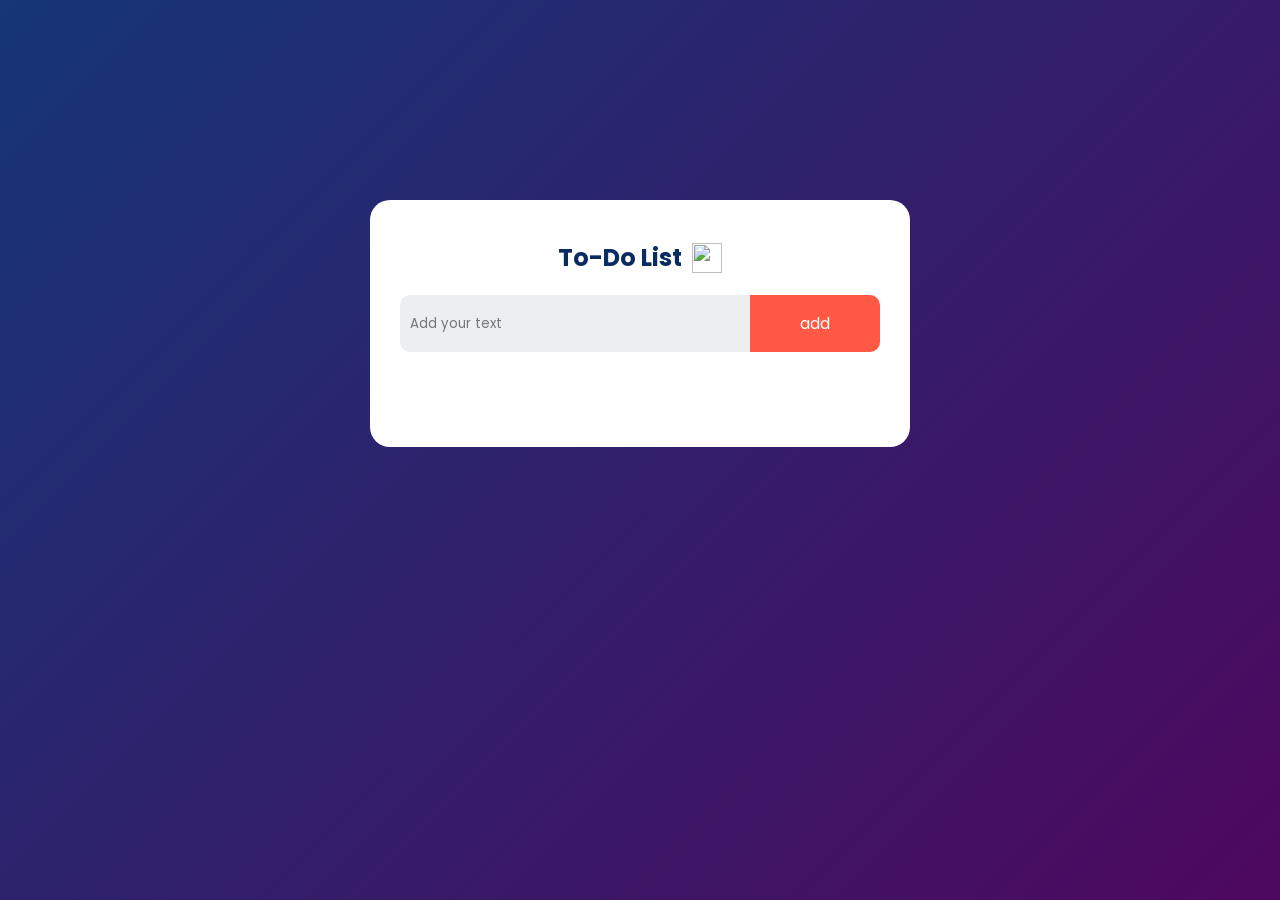
==== index.html @ 687ac4d0 "todo project" ====
<!DOCTYPE html>
<html lang="en">

<head>
    <meta charset="UTF-8">
    <meta name="viewport" content="width=device-width, initial-scale=1.0">
    <title>ToDo</title>
    <link rel="stylesheet" href="style.css">
</head>

<body>
    <div class="container">
        <div class="todo-app">
            <h2>To-Do List <img src="images/icon.png"></h2>
            <div class="row">
                <input type="text" id="input-box" placeholder="Add your text">
                <button onclick="addTask()">add</button>
            </div>
            <ul id="list-container">

            </ul>
        </div>
    </div>
    
    <script src="script.js"></script>
</body>

</html>
---- style.css ----
@import url('https://fonts.googleapis.com/css2?family=Literata:wght@500&family=Poppins:wght@500&display=swap');


* {
    margin: 0;
    padding: 0;
    box-sizing: border-box;
    font-family: 'Poppins', sans-serif;
    ;
}

.container {
    width: 100%;
    min-height: 100vh;
    background: linear-gradient(135deg, #153677, #4e085f);
    padding: 100px;
}

.todo-app {
    width: 100%;
    max-width: 540px;
    background: #fff;
    margin: 100px auto 20px;
    padding: 40px 30px 70px;
    border-radius: 20px;

}

.todo-app h2 {
    color: #0a2c62;
    display: flex;
    align-items: center;
    justify-content: center;
    margin-bottom: 20px;
    gap: 10px;


}

.todo-app h2 img {
    width: 30px;
    height: 30px;
    display: flex;
}

.row {
    display: flex;
    align-items: center;
    justify-content: space-between;
    background: #edeef0;
    border-radius: 10px;
    padding: left 20px;
    margin-bottom: 25px;
}

input {
    flex: 1;
    border: none;
    outline: none;
    background: transparent;
    padding: 10px;
    font-weight: 14px;
}

button {
    border: none;
    outline: none;
    padding: 16px 50px;
    background: #ff5945;
    color: #fff;
    font-size: 16px;
    cursor: pointer;
    overflow: hidden;
    border-top-right-radius: 10px;
    border-bottom-right-radius: 10px;


}

ul li {
    list-style: none;
    font-size: 17px;
    padding: 12px 8px 14px 50px;
    user-select: none;
    cursor: pointer;
    position: relative;
}

ul li::before {
    content: '';
    position: absolute;
    height: 28px;
    width: 28px;
    background-image: url(images/unchecked.png);
    background-size: cover;
    background-position: center;
    top: 12px;
    left: 8px;
}

ul li.checked {
    color: #555;
    text-decoration: line-through;
}

ul li.checked::before {
    background-image: url(images/checked.png);
}

ul li span {
    position: absolute;
    right: 0;
    top: 5px;
    width: 40px;
    height: 40px;
    font-size: 22px;
    color: #555;
    line-height: 40px;
    text-align: center;
    border-radius: 50%;

}

ul li span:hover {
    background: #edeef0;

}

@media only screen and (max-width: 767px) {
    /* Styles for mobile devices */
  
    /* Example styles */
    body {
      font-size: 14px;
    }
  
    .container {
      width: 100%;
      padding: 10px;
    }
  }
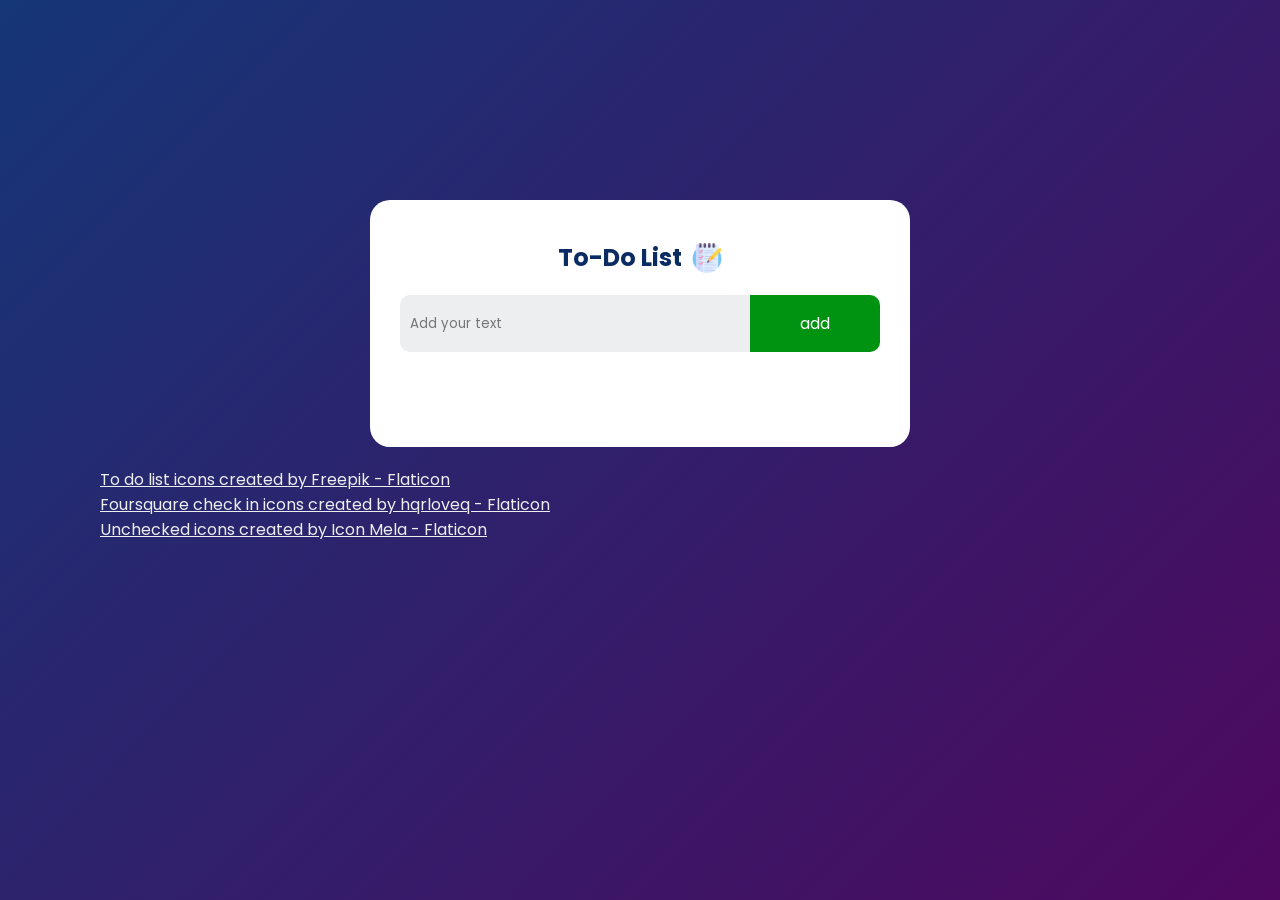
==== commit 2614ae61: "icons changed" ====
--- a/index.html
+++ b/index.html
@@ -1,28 +1,45 @@
 <!DOCTYPE html>
 <html lang="en">
+  <head>
+    <meta charset="UTF-8" />
+    <meta name="viewport" content="width=device-width, initial-scale=1.0" />
+    <title>ToDo</title>
+    <link rel="stylesheet" href="style.css" />
+  </head>
 
-<head>
-    <meta charset="UTF-8">
-    <meta name="viewport" content="width=device-width, initial-scale=1.0">
-    <title>ToDo</title>
-    <link rel="stylesheet" href="style.css">
-</head>
+  <body>
+    <div class="container">
+      <div class="todo-app">
+        <h2>To-Do List <img src="images/icon.png" /></h2>
+        <div class="row">
+          <input type="text" id="input-box" placeholder="Add your text" />
+          <button onclick="addTask()">add</button>
+        </div>
+        <ul id="list-container"></ul>
+      </div>
+      <div class="authors_link">
+        <a
+          href="https://www.flaticon.com/free-icons/to-do-list"
+          title="to do list icons"
+          class="attribute_the_author"
+          >To do list icons created by Freepik - Flaticon</a
+        >
 
-<body>
-    <div class="container">
-        <div class="todo-app">
-            <h2>To-Do List <img src="images/icon.png"></h2>
-            <div class="row">
-                <input type="text" id="input-box" placeholder="Add your text">
-                <button onclick="addTask()">add</button>
-            </div>
-            <ul id="list-container">
+        <a
+          href="https://www.flaticon.com/free-icons/foursquare-check-in"
+          title="foursquare check in icons"
+          class="attribute_the_author"
+          >Foursquare check in icons created by hqrloveq - Flaticon</a
+        >
+        <a
+          href="https://www.flaticon.com/free-icons/unchecked"
+          title="unchecked icons"
+          class="attribute_the_author"
+          >Unchecked icons created by Icon Mela - Flaticon</a
+        >
+      </div>
+    </div>
 
-            </ul>
-        </div>
-    </div>
-    
     <script src="script.js"></script>
-</body>
-
-</html>+  </body>
+</html>
--- a/style.css
+++ b/style.css
@@ -1,141 +1,176 @@
-@import url('https://fonts.googleapis.com/css2?family=Literata:wght@500&family=Poppins:wght@500&display=swap');
-
+@import url("https://fonts.googleapis.com/css2?family=Literata:wght@500&family=Poppins:wght@500&display=swap");
 
 * {
-    margin: 0;
-    padding: 0;
-    box-sizing: border-box;
-    font-family: 'Poppins', sans-serif;
-    ;
+  margin: 0;
+  padding: 0;
+  box-sizing: border-box;
+  font-family: "Poppins", sans-serif;
 }
 
 .container {
-    width: 100%;
-    min-height: 100vh;
-    background: linear-gradient(135deg, #153677, #4e085f);
-    padding: 100px;
+  width: 100%;
+  min-height: 100vh;
+  background: linear-gradient(135deg, #153677, #4e085f);
+  padding: 100px;
 }
 
 .todo-app {
-    width: 100%;
-    max-width: 540px;
-    background: #fff;
-    margin: 100px auto 20px;
-    padding: 40px 30px 70px;
-    border-radius: 20px;
-
+  width: 100%;
+  max-width: 540px;
+  background: #fff;
+  margin: 100px auto 20px;
+  padding: 40px 30px 70px;
+  border-radius: 20px;
 }
 
 .todo-app h2 {
-    color: #0a2c62;
-    display: flex;
-    align-items: center;
-    justify-content: center;
-    margin-bottom: 20px;
-    gap: 10px;
-
-
+  color: #0a2c62;
+  display: flex;
+  align-items: center;
+  justify-content: center;
+  margin-bottom: 20px;
+  gap: 10px;
 }
 
 .todo-app h2 img {
-    width: 30px;
-    height: 30px;
-    display: flex;
+  width: 30px;
+  height: 30px;
+  display: flex;
 }
 
 .row {
-    display: flex;
-    align-items: center;
-    justify-content: space-between;
-    background: #edeef0;
-    border-radius: 10px;
-    padding: left 20px;
-    margin-bottom: 25px;
+  display: flex;
+  align-items: center;
+  justify-content: space-between;
+  background: #edeef0;
+  border-radius: 10px;
+  padding: left 20px;
+  margin-bottom: 25px;
 }
 
 input {
-    flex: 1;
-    border: none;
-    outline: none;
-    background: transparent;
-    padding: 10px;
-    font-weight: 14px;
+  flex: 1;
+  border: none;
+  outline: none;
+  background: transparent;
+  padding: 10px;
+  font-weight: 14px;
 }
 
 button {
-    border: none;
-    outline: none;
-    padding: 16px 50px;
-    background: #ff5945;
-    color: #fff;
-    font-size: 16px;
-    cursor: pointer;
-    overflow: hidden;
-    border-top-right-radius: 10px;
-    border-bottom-right-radius: 10px;
-
-
+  border: none;
+  outline: none;
+  padding: 16px 50px;
+  background: #009211;
+  color: #fff;
+  font-size: 16px;
+  cursor: pointer;
+  overflow: hidden;
+  border-top-right-radius: 10px;
+  border-bottom-right-radius: 10px;
 }
 
 ul li {
-    list-style: none;
-    font-size: 17px;
-    padding: 12px 8px 14px 50px;
-    user-select: none;
-    cursor: pointer;
-    position: relative;
+  list-style: none;
+  font-size: 17px;
+  padding: 12px 8px 14px 50px;
+  user-select: none;
+  cursor: pointer;
+  position: relative;
 }
 
 ul li::before {
-    content: '';
-    position: absolute;
-    height: 28px;
-    width: 28px;
-    background-image: url(images/unchecked.png);
-    background-size: cover;
-    background-position: center;
-    top: 12px;
-    left: 8px;
+  content: "";
+  position: absolute;
+  height: 28px;
+  width: 28px;
+  background-image: url(images/unchecked.png);
+  background-size: cover;
+  background-position: center;
+  top: 12px;
+  left: 8px;
 }
 
 ul li.checked {
-    color: #555;
-    text-decoration: line-through;
+  color: #555;
+  text-decoration: line-through;
 }
 
 ul li.checked::before {
-    background-image: url(images/checked.png);
+  background-image: url(images/checked.png);
 }
 
 ul li span {
-    position: absolute;
-    right: 0;
-    top: 5px;
-    width: 40px;
-    height: 40px;
-    font-size: 22px;
-    color: #555;
-    line-height: 40px;
-    text-align: center;
-    border-radius: 50%;
-
+  position: absolute;
+  right: 0;
+  top: 5px;
+  width: 40px;
+  height: 40px;
+  font-size: 22px;
+  color: #555;
+  line-height: 40px;
+  text-align: center;
+  border-radius: 50%;
 }
 
 ul li span:hover {
-    background: #edeef0;
-
+  background: #edeef0;
 }
 
 @media only screen and (max-width: 767px) {
-    /* Styles for mobile devices */
-  
-    /* Example styles */
-    body {
-      font-size: 14px;
-    }
-  
-    .container {
-      width: 100%;
-      padding: 10px;
-    }
-  }+  /* Styles for mobile devices */
+
+  /* Example styles */
+  body {
+    font-size: 14px;
+  }
+
+  .container {
+    width: 100%;
+    padding: 10px;
+  }
+}
+
+@media only screen and (max-width: 375px) {
+  /* Styles for devices with a screen width of 375 pixels */
+
+  /* Example styles */
+  body {
+    font-size: 8px;
+  }
+
+  .container {
+    width: 100%;
+    padding: 10px;
+  }
+
+  .row {
+    display: flex;
+    justify-content: center;
+    align-items: center;
+    overflow: hidden;
+    width: 100%;
+  }
+  #input-box {
+    text-align: center;
+    width: 70%;
+  }
+
+  button {
+    display: flex;
+    text-align: left;
+    justify-content: centerss;
+    width: 30px;
+    padding-left: 1px;
+    margin-left: 5px;
+    width: 30%;
+  }
+}
+
+.attribute_the_author {
+  color: #edeef0;
+}
+.authors_link {
+  display: flex;
+  flex-direction: column;
+}
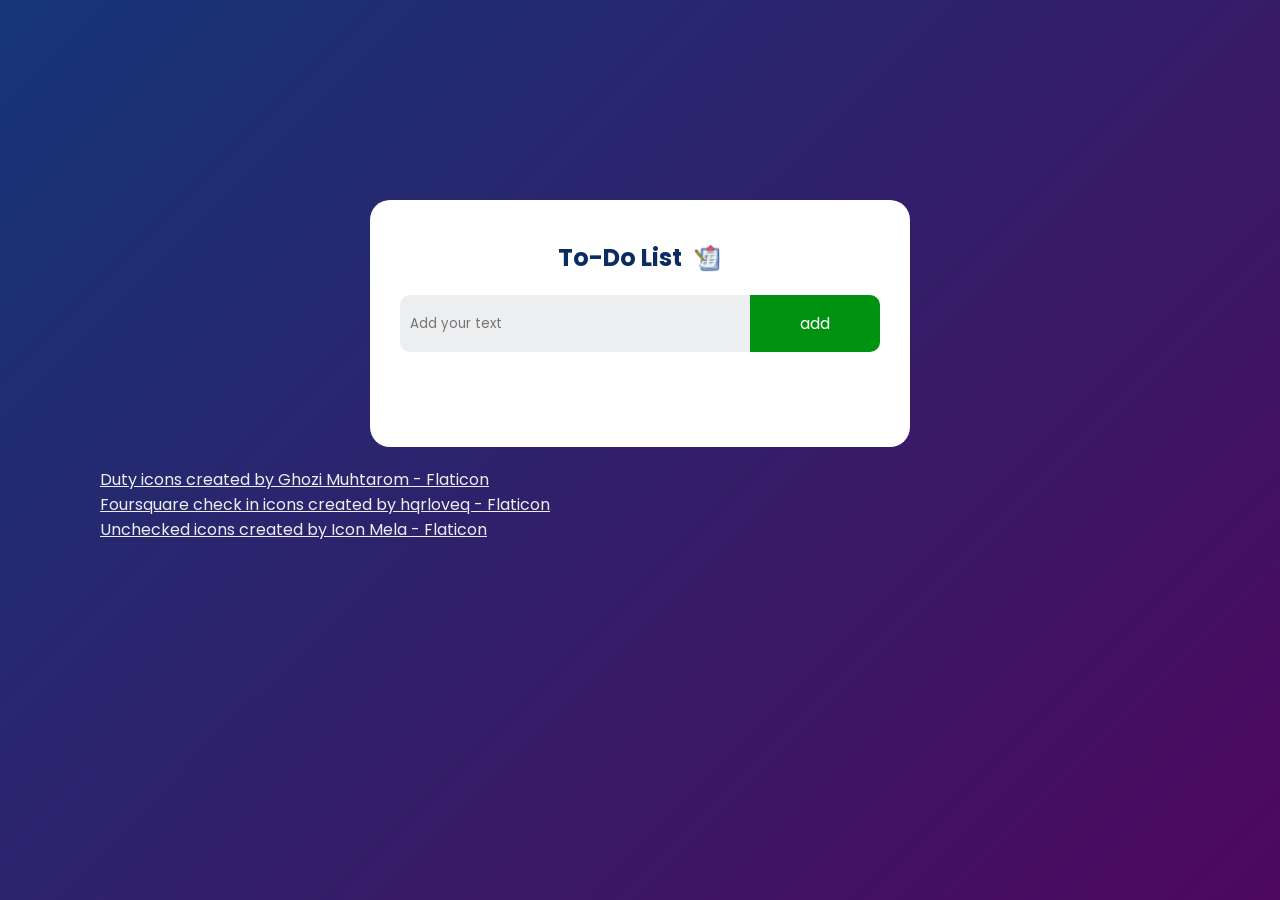
==== commit 7c0258f9: "icons changed" ====
--- a/index.html
+++ b/index.html
@@ -19,10 +19,10 @@
       </div>
       <div class="authors_link">
         <a
-          href="https://www.flaticon.com/free-icons/to-do-list"
-          title="to do list icons"
+          href="https://www.flaticon.com/free-icons/duty"
+          title="duty icons"
           class="attribute_the_author"
-          >To do list icons created by Freepik - Flaticon</a
+          >Duty icons created by Ghozi Muhtarom - Flaticon</a
         >
 
         <a
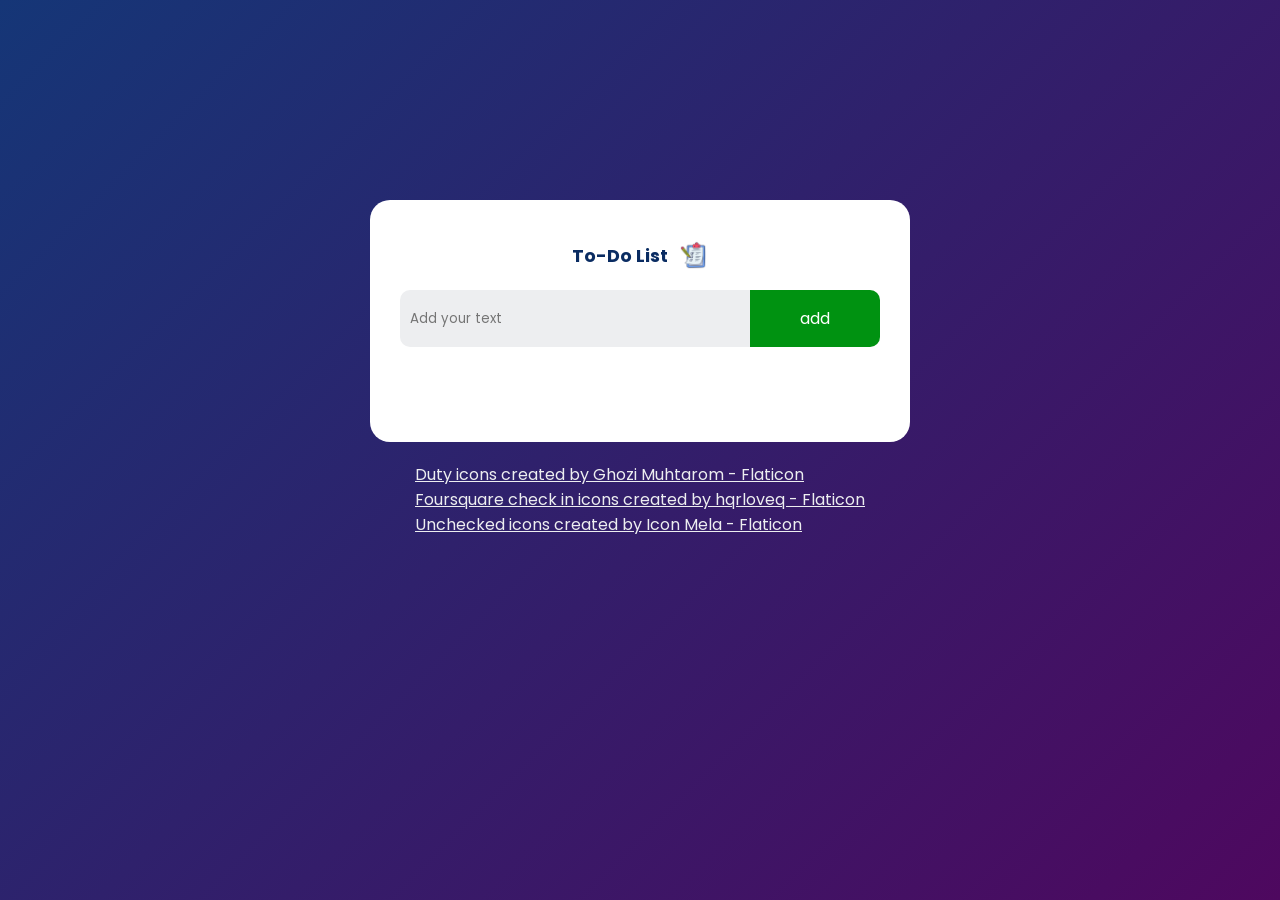
==== commit 47f59ffa: "Adjusted position of author links" ====
--- a/index.html
+++ b/index.html
@@ -17,6 +17,7 @@
         </div>
         <ul id="list-container"></ul>
       </div>
+
       <div class="authors_link">
         <a
           href="https://www.flaticon.com/free-icons/duty"
--- a/style.css
+++ b/style.css
@@ -12,6 +12,9 @@
   min-height: 100vh;
   background: linear-gradient(135deg, #153677, #4e085f);
   padding: 100px;
+  display: flex;
+  flex-direction: column;
+  align-items: center;
 }
 
 .todo-app {
@@ -30,6 +33,7 @@
   justify-content: center;
   margin-bottom: 20px;
   gap: 10px;
+  font-size: large;
 }
 
 .todo-app h2 img {
